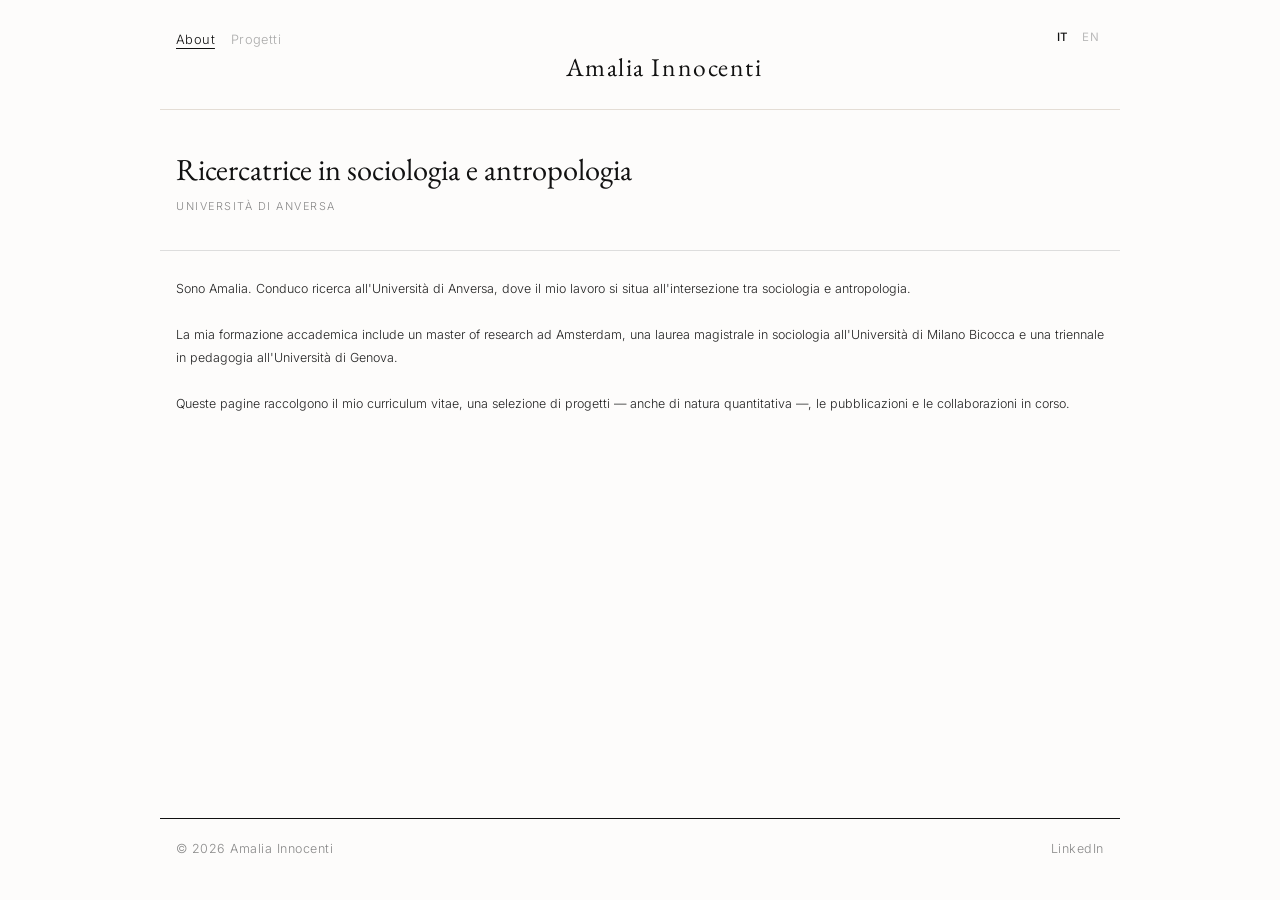
==== index.html @ 6393c8f6 "Rename site name from Amalia to Amalia Innocenti Updates title tags, header site name, and footer co" ====
<!DOCTYPE html>
<html lang="it">
<head>
  <meta charset="UTF-8">
  <meta name="viewport" content="width=device-width, initial-scale=1.0">
  <title>Amalia Innocenti</title>
  <link rel="stylesheet" href="style.css">
</head>
<body>
<div class="page-wrapper">

<header>
  <div class="header-top">
    <nav>
      <a href="index.html" class="active">About</a>
      <a href="progetti.html" data-i18n="nav_projects">Progetti</a>
    </nav>
    <div class="site-name">Amalia Innocenti</div>
    <div class="lang-switcher">
      <button class="lang-btn" data-lang="it">IT</button>
      <button class="lang-btn" data-lang="en">EN</button>
    </div>
  </div>
</header>

<div class="page-title page-title--hero">
  <h1 data-i18n="home_title">Ricercatore in sociologia e antropologia</h1>
  <p data-i18n="home_sub">Università di Anversa</p>
</div>

<hr>

<div class="section section--hero">
  <p data-i18n="home_p1">Sono Amalia. Conduco ricerca all'Università di Anversa, dove mi occupo di sociologia e antropologia.</p>
  <p data-i18n="home_p2">Mi sono formato attraverso un master of research ad Amsterdam, una laurea magistrale in sociologia all'Università di Milano Bicocca e una triennale in pedagogia all'Università di Genova.</p>
  <p data-i18n="home_p3">Queste pagine raccolgono il mio curriculum vitae, una selezione di progetti — anche di natura quantitativa —, le pubblicazioni e le collaborazioni.</p>
</div>

<div class="spacer" id="spacer"></div>

<footer>
  <span>© 2026 Amalia Innocenti</span>
  <div class="footer-links">
    
    <a href="https://be.linkedin.com/in/amalia-innocenti">LinkedIn</a>
  </div>
</footer>

<script src="lang.js"></script>
<script>
  function fitSpacer() {
    const spacer = document.getElementById('spacer');
    const wrapper = document.querySelector('.page-wrapper');
    spacer.style.height = '0';
    wrapper.style.minHeight = '0';        // rimuove il vincolo per misurare il contenuto reale
    const contentH = wrapper.scrollHeight;
    wrapper.style.minHeight = '';         // ripristina min-height: 100vh da CSS
    const remaining = window.innerHeight - contentH;
    if (remaining > 0) spacer.style.height = remaining + 'px';
  }
  window.addEventListener('load', fitSpacer);
  window.addEventListener('resize', fitSpacer);
</script>
</div>
</body>
</html>
---- style.css ----
@import url('https://fonts.googleapis.com/css2?family=EB+Garamond:ital,wght@0,400;0,500;1,400&family=Inter:wght@300;400;700&display=swap');

*, *::before, *::after { box-sizing: border-box; margin: 0; padding: 0; }

html { font-size: 16px; }

body {
  font-family: 'Inter', system-ui, sans-serif;
  font-weight: 300;
  color: #111;
  line-height: 1.75;
  background-color: #fdfcfb;
}

.page-wrapper {
  width: 100%;
  background: #fdfcfb;
  min-height: 100vh;
}

.spacer { display: block; }

a { color: #111; text-decoration: none; }
a:hover { text-decoration: underline; }

/* ── HEADER ── */
header {
  padding: 0 1rem;
  max-width: 960px;
  margin: 0 auto;
  border-bottom: 1px solid #e4ddd5;
}

.header-top {
  display: grid;
  grid-template-columns: 1fr auto 1fr;
  align-items: start;
  padding: 1.8rem 0 1.2rem;
}

.site-name {
  font-family: 'EB Garamond', Georgia, serif;
  font-size: 1.6rem;
  font-weight: 400;
  letter-spacing: 0.06em;
  text-align: center;
  margin-top: 1rem;
  margin-left: 3rem;
}

nav {
  display: flex;
  flex-wrap: nowrap;
  gap: 0 1rem;
  font-size: 0.8rem;
  letter-spacing: 0.03em;
}

nav a { color: #aaa; }
nav a:hover { color: #111; text-decoration: none; }
nav a.active { color: #111; text-decoration: underline; text-underline-offset: 4px; }

/* ── LANGUAGE SWITCHER ── */
.lang-switcher {
  display: flex;
  gap: 0.3rem;
  justify-self: end;
}

.lang-btn {
  background: none;
  border: none;
  cursor: pointer;
  font-family: 'Inter', system-ui, sans-serif;
  font-size: 0.72rem;
  font-weight: 400;
  letter-spacing: 0.08em;
  color: #bbb;
  padding: 0.1rem 0.25rem;
  transition: color .15s;
}

.lang-btn:hover { color: #555; }
.lang-btn.active { color: #111; font-weight: 500; }

/* ── PAGE TITLE ── */
.page-title {
  padding: 2rem 1rem 0;
  max-width: 960px;
  margin: 0 auto;
}

.page-title--hero {
  padding-top: 2.5rem;
  padding-bottom: 0.5rem;
}

.section--hero {
  padding-top: 2.5rem;
  padding-bottom: 4rem;
}

.section--hero p {
  font-size: 0.78rem;
  line-height: 1.9;
  margin-bottom: 1.4rem;
  color: #222;
}

.section--hero p:last-child { margin-bottom: 0; }

.page-title h1 {
  font-family: 'EB Garamond', Georgia, serif;
  font-size: 1.9rem;
  font-weight: 400;
  line-height: 1.3;
  margin-bottom: 0.5rem;
}

.page-title p {
  font-size: 0.68rem;
  letter-spacing: 0.14em;
  text-transform: uppercase;
  color: #888;
}

/* ── SECTIONS ── */
.section {
  padding: 1.6rem 1rem 0;
  max-width: 960px;
  margin: 0 auto;
}

hr {
  border: none;
  border-top: 1px solid #ddd;
  max-width: 960px;
  margin: 1.6rem auto 0;
  padding: 0 1rem;
}

h2 {
  font-family: 'EB Garamond', Georgia, serif;
  font-size: 1.1rem;
  font-weight: 500;
  letter-spacing: 0.02em;
  margin-bottom: 0.9rem;
}

p { margin-bottom: 0.9rem; font-size: 0.95rem; color: #333; }
p:last-child { margin-bottom: 0; }

/* ── PUB LIST ── */
.pub-list { list-style: none; }

.pub-list li {
  padding: 1rem 0;
  border-bottom: 1px solid #eee;
  font-size: 0.92rem;
}

.pub-list li:first-child { border-top: 1px solid #eee; }

.pub-year { font-size: 0.75rem; letter-spacing: 0.08em; color: #888; margin-bottom: 0.2rem; }

.pub-title {
  font-family: 'EB Garamond', Georgia, serif;
  font-size: 1rem;
  line-height: 1.4;
  margin-bottom: 0.2rem;
}

.pub-journal { font-size: 0.82rem; color: #666; }

.pub-link {
  display: inline-block;
  margin-top: 0.3rem;
  font-size: 0.78rem;
  color: #111;
  text-decoration: underline;
}

/* ── ABOUT LAYOUT ── */
.about-cols {
  display: grid;
  grid-template-columns: 150px 1fr;
  gap: 2rem;
  align-items: start;
}

.photo-placeholder {
  width: 150px;
  aspect-ratio: 3/4;
  background: #f0f0f0;
  border: 1px solid #ddd;
  display: flex;
  align-items: center;
  justify-content: center;
  font-size: 0.7rem;
  letter-spacing: 0.1em;
  color: #bbb;
  text-transform: uppercase;
}

/* ── PROJECT CARDS ── */
.proj-card {
  display: grid;
  grid-template-columns: 72px 1fr;
  gap: 1.2rem;
  padding: 1.3rem 0;
  border-bottom: 1px solid #eee;
}

.proj-card:first-of-type { border-top: 1px solid #eee; }

.proj-img {
  width: 72px;
  height: 72px;
  border: 1px solid #e4ddd5;
  flex-shrink: 0;
  object-fit: cover;
}

.proj-img--geo1    { background: linear-gradient(135deg, #c8dfc8 0%, #7aaa8a 100%); }
.proj-img--geo2    { background: linear-gradient(135deg, #d4e8c2 0%, #8ab87a 100%); }
.proj-img--twitter { background: linear-gradient(135deg, #c2d4e8 0%, #6a9fc0 100%); }
.proj-img--reddit  { background: linear-gradient(135deg, #e8d4c2 0%, #c08060 100%); }

.proj-title {
  font-family: 'EB Garamond', Georgia, serif;
  font-size: 0.9rem;
  margin-bottom: 0.3rem;
  color: #111;
  white-space: nowrap;
  overflow: hidden;
  text-overflow: ellipsis;
}

.section p {
  text-align: justify;
}

.proj-desc {
  font-size: 0.82rem;
  color: #666;
  line-height: 1.6;
  margin-bottom: 0.5rem;
}

.find-more {
  font-size: 0.75rem;
  color: #111;
  text-decoration: underline;
  text-underline-offset: 3px;
  letter-spacing: 0.03em;
}

.find-more:hover { color: #555; text-decoration: underline; }

/* ── CODE BLOCK ── */
.code-block {
  background: #1e1e2e;
  border-radius: 6px;
  margin-top: 1.4rem;
  overflow: hidden;
  box-shadow: 0 4px 20px rgba(0,0,0,0.18);
}

.code-block-header {
  background: #2a2a3d;
  padding: 0.55rem 1rem;
  display: flex;
  align-items: center;
  gap: 0.35rem;
}

.dot {
  width: 11px;
  height: 11px;
  border-radius: 50%;
  flex-shrink: 0;
}
.dot--red    { background: #ff5f57; }
.dot--yellow { background: #febc2e; }
.dot--green  { background: #28c840; }

.code-block-lang {
  margin-left: auto;
  font-size: 0.63rem;
  letter-spacing: 0.12em;
  text-transform: uppercase;
  color: #555;
  font-family: 'Inter', system-ui, sans-serif;
}

.code-block pre {
  font-family: 'Menlo', 'Courier New', monospace;
  font-size: 0.76rem;
  line-height: 1.75;
  color: #cdd6f4;
  margin: 0;
  padding: 1.2rem 1.4rem;
  max-height: 300px;
  overflow-y: auto;
  overflow-x: auto;
}

.code-block pre::-webkit-scrollbar { width: 5px; height: 5px; }
.code-block pre::-webkit-scrollbar-track { background: #1e1e2e; }
.code-block pre::-webkit-scrollbar-thumb { background: #44445a; border-radius: 3px; }

.code-label {
  font-size: 0.68rem;
  letter-spacing: 0.12em;
  text-transform: uppercase;
  color: #aaa;
  margin-bottom: 0.5rem;
}

/* ── PROJECT HERO IMAGE ── */
.project-hero-img {
  width: 100%;
  height: 220px;
  object-fit: cover;
  display: block;
  margin-top: 1.4rem;
}

.hero-img-wrap {
  position: relative;
  margin-top: 1.4rem;
}

.hero-img-wrap .project-hero-img {
  margin-top: 0;
}

.twitter-badge {
  position: absolute;
  top: 0.8rem;
  left: 1rem;
  width: 28px;
  height: 28px;
  filter: drop-shadow(0 1px 4px rgba(0,0,0,0.5));
}

/* ── PROJECT LIST ── */
.project-list { list-style: none; }

.project-list li {
  padding: 1rem 0;
  border-bottom: 1px solid #eee;
}

.project-list li:first-child { border-top: 1px solid #eee; }

.project-meta { font-size: 0.75rem; color: #888; letter-spacing: 0.06em; margin-bottom: 0.2rem; }
.project-name { font-family: 'EB Garamond', Georgia, serif; font-size: 1rem; margin-bottom: 0.2rem; }
.project-desc { font-size: 0.88rem; color: #555; }

/* ── CONTACT LIST ── */
.contact-list { list-style: none; }

.contact-list li {
  display: grid;
  grid-template-columns: 130px 1fr;
  gap: 0.5rem;
  padding: 0.85rem 0;
  border-bottom: 1px solid #eee;
  font-size: 0.92rem;
}

.contact-list li:first-child { border-top: 1px solid #eee; }
.contact-label { font-size: 0.75rem; letter-spacing: 0.08em; color: #888; padding-top: 0.1rem; }

/* ── WIP / COMING SOON ── */
.wip-note {
  font-size: 0.88rem;
  color: #888;
  font-style: italic;
  margin-bottom: 1.4rem;
}

.coming-soon-tag {
  display: inline-block;
  font-size: 0.62rem;
  letter-spacing: 0.12em;
  text-transform: uppercase;
  background: #f0ebe4;
  color: #999;
  padding: 0.1rem 0.45rem;
  border-radius: 2px;
  vertical-align: middle;
}

.pub-coming-soon .pub-title { color: #888; }

.wip-img-section {
  padding-top: 2rem;
  padding-bottom: 2rem;
  text-align: center;
}

.wip-img {
  width: 100%;
  max-height: 320px;
  object-fit: cover;
  border-radius: 3px;
  display: block;
  filter: grayscale(15%);
}

.wip-caption {
  font-size: 0.72rem;
  color: #bbb;
  letter-spacing: 0.08em;
  margin-top: 0.6rem;
  font-style: italic;
}

/* ── RESEARCH ENTRIES ── */
.rentry {
  display: grid;
  grid-template-columns: calc(928px * 4 / 12) 1fr;
  column-gap: calc(928px / 12);
  align-items: start;
  padding: 1.6rem 0;
}

.rentry-img {
  width: 100%;
  aspect-ratio: 1;
  border-radius: 50%;
  object-fit: contain;
  background: #f4f2ee;
  display: block;
}

.rentry-sub {
  font-size: 0.68rem;
  letter-spacing: 0.1em;
  text-transform: uppercase;
  color: #888;
  margin-bottom: 0.6rem;
}

.rentry-title {
  font-family: 'EB Garamond', Georgia, serif;
  font-size: 1.7rem;
  font-weight: 700;
  color: #111;
  margin-bottom: 0.7rem;
  line-height: 1.25;
}

.rentry-desc {
  font-size: 0.95rem;
  color: #333;
  line-height: 1.8;
  text-align: justify;
  margin-bottom: 0.5rem;
}

/* ── FOOTER ── */
footer {
  max-width: 960px;
  margin: 2rem auto 0;
  padding: 1.2rem 1rem 2.5rem;
  border-top: 1px solid #111;
  display: flex;
  justify-content: space-between;
  align-items: center;
  font-size: 0.78rem;
  color: #888;
  letter-spacing: 0.04em;
}

footer a { color: #888; }
footer a:hover { color: #111; text-decoration: none; }
.footer-links { display: flex; gap: 1.2rem; }


/* ── RESPONSIVE ── */
@media (max-width: 820px) {
  .rentry {
    grid-template-columns: 200px 1fr;
    column-gap: 1.6rem;
  }
}

@media (max-width: 640px) {
  header, .page-title, .section { padding-left: 1.1rem; padding-right: 1.1rem; }

  .header-top {
    grid-template-columns: 1fr 1fr;
    grid-template-rows: auto auto;
    gap: 0.5rem;
  }
  .site-name {
    grid-column: 1 / -1;
    text-align: left;
    margin-left: 0;
    margin-top: 0.3rem;
    order: -1;
  }
  nav { font-size: 0.75rem; }

  /* projects: full-width stacked layout */
  .rentry {
    display: block;
    padding: 2rem 0;
  }
  .rentry-img {
    display: block;
    width: 60vw;
    height: 60vw;
    max-width: 240px;
    max-height: 240px;
    margin: 0 auto 1.6rem;
    border-radius: 50%;
    object-fit: contain;
    background: #f4f2ee;
  }
  .rentry-body { width: 100%; }
  .rentry-title { font-size: 1.35rem; margin-bottom: 0.5rem; }
  .rentry-sub   { font-size: 0.68rem; margin-bottom: 0.8rem; }
  .rentry-desc  { font-size: 0.92rem; line-height: 1.8; text-align: left; margin-bottom: 0.7rem; }

  .section p { text-align: left; }
  .section--hero p { font-size: 0.9rem; }

  .about-cols { grid-template-columns: 1fr; }
  .contact-list li { grid-template-columns: 1fr; }

  footer {
    padding: 1rem 1.1rem 2rem;
    flex-direction: column;
    gap: 0.5rem;
    align-items: flex-start;
  }
}
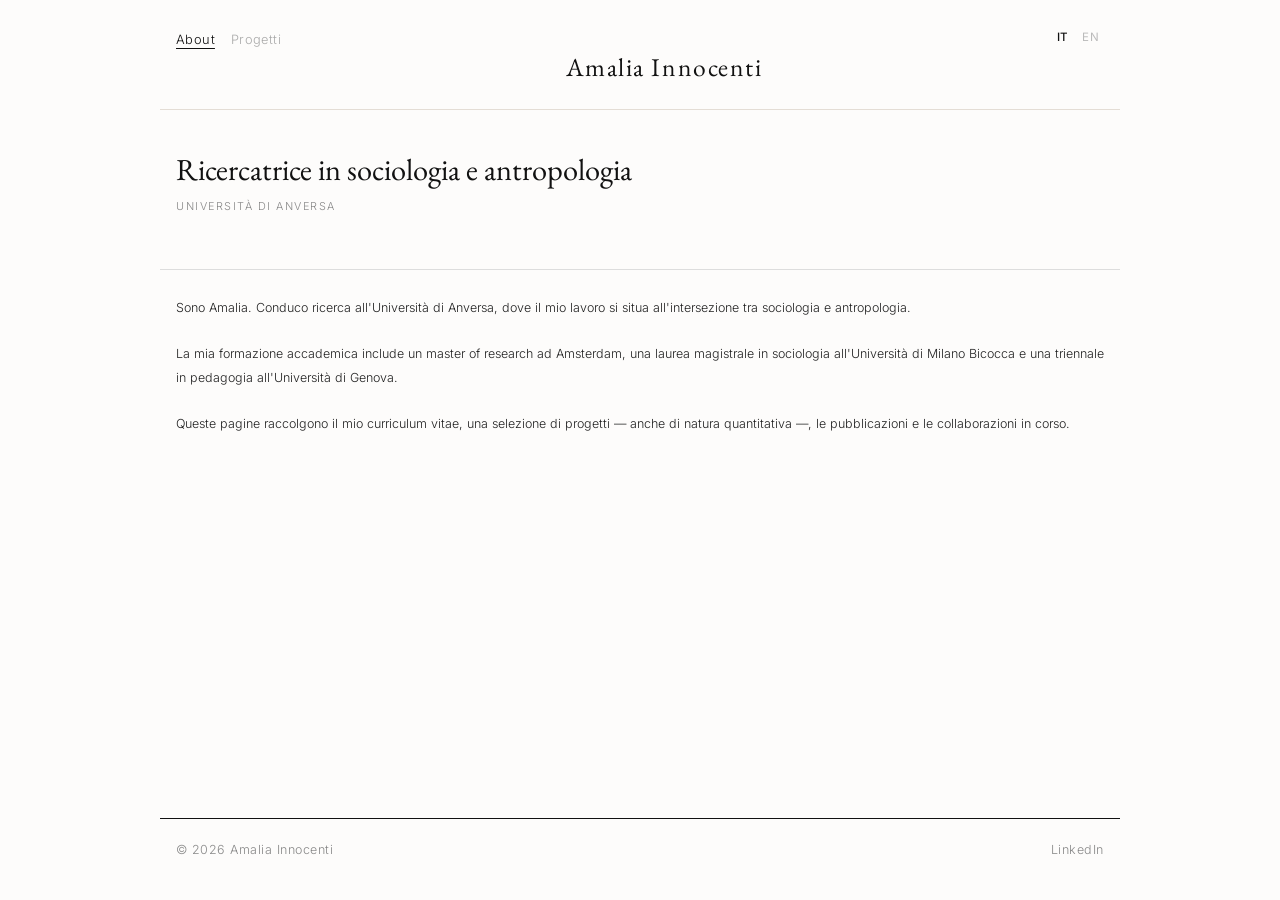
==== commit c7c8f0f7: "Fix feminine title, increase vertical spacing between projects - index.html: Ricercatore → Ricercatr" ====
--- a/index.html
+++ b/index.html
@@ -24,7 +24,7 @@
 </header>
 
 <div class="page-title page-title--hero">
-  <h1 data-i18n="home_title">Ricercatore in sociologia e antropologia</h1>
+  <h1 data-i18n="home_title">Ricercatrice in sociologia e antropologia</h1>
   <p data-i18n="home_sub">Università di Anversa</p>
 </div>
 
@@ -42,7 +42,7 @@
   <span>© 2026 Amalia Innocenti</span>
   <div class="footer-links">
     
-    <a href="https://be.linkedin.com/in/amalia-innocenti">LinkedIn</a>
+    <a href="https://be.linkedin.com/in/amalia-innocenti" target="_blank" rel="noopener noreferrer">LinkedIn</a>
   </div>
 </footer>
 
--- a/style.css
+++ b/style.css
@@ -135,7 +135,7 @@
   border: none;
   border-top: 1px solid #ddd;
   max-width: 960px;
-  margin: 1.6rem auto 0;
+  margin: 2.8rem auto 0;
   padding: 0 1rem;
 }
 
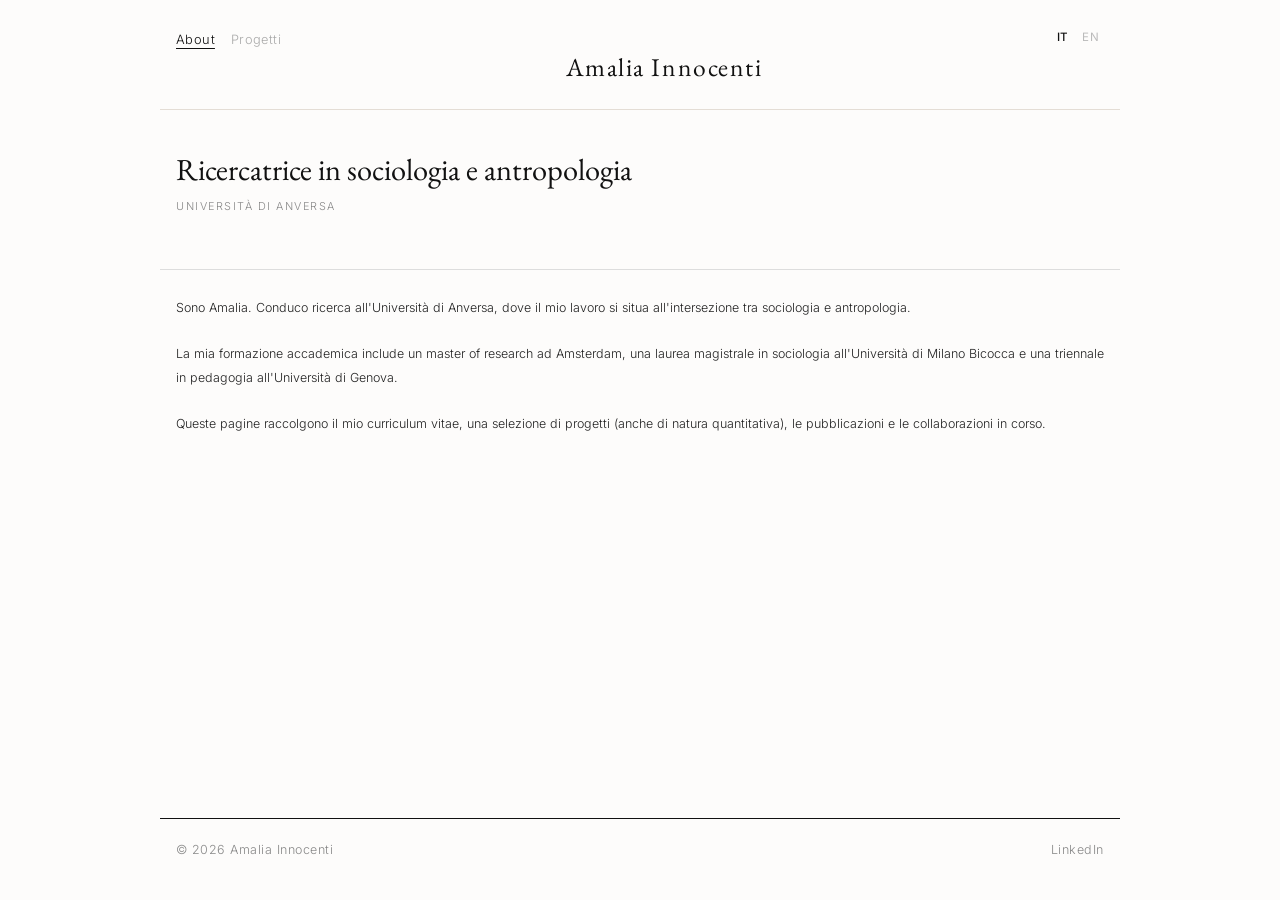
==== commit 4430e3df: "Remove AI-style em dashes from about page" ====
--- a/index.html
+++ b/index.html
@@ -4,6 +4,7 @@
   <meta charset="UTF-8">
   <meta name="viewport" content="width=device-width, initial-scale=1.0">
   <title>Amalia Innocenti</title>
+  <link rel="icon" href="favicon.svg" type="image/svg+xml">
   <link rel="stylesheet" href="style.css">
 </head>
 <body>
@@ -13,7 +14,7 @@
   <div class="header-top">
     <nav>
       <a href="index.html" class="active">About</a>
-      <a href="progetti.html" data-i18n="nav_projects">Progetti</a>
+      <a href="progetti/" data-i18n="nav_projects">Progetti</a>
     </nav>
     <div class="site-name">Amalia Innocenti</div>
     <div class="lang-switcher">
@@ -33,7 +34,7 @@
 <div class="section section--hero">
   <p data-i18n="home_p1">Sono Amalia. Conduco ricerca all'Università di Anversa, dove mi occupo di sociologia e antropologia.</p>
   <p data-i18n="home_p2">Mi sono formato attraverso un master of research ad Amsterdam, una laurea magistrale in sociologia all'Università di Milano Bicocca e una triennale in pedagogia all'Università di Genova.</p>
-  <p data-i18n="home_p3">Queste pagine raccolgono il mio curriculum vitae, una selezione di progetti — anche di natura quantitativa —, le pubblicazioni e le collaborazioni.</p>
+  <p data-i18n="home_p3">Queste pagine raccolgono il mio curriculum vitae, una selezione di progetti (anche di natura quantitativa), le pubblicazioni e le collaborazioni.</p>
 </div>
 
 <div class="spacer" id="spacer"></div>
--- a/style.css
+++ b/style.css
@@ -428,13 +428,42 @@
 }
 
 .rentry-img {
-  width: 100%;
-  aspect-ratio: 1;
+  width: 300px;
+  height: 300px;
   border-radius: 50%;
-  object-fit: contain;
+  object-fit: cover;
   background: #f4f2ee;
   display: block;
 }
+
+.rentry-img--geo {
+  box-shadow: 0 0 0 1.5px #111;
+  cursor: zoom-in;
+}
+
+.rentry-img--map {
+  box-shadow: 0 0 0 1.5px #111;
+  cursor: zoom-in;
+  transition: filter .2s;
+}
+
+.rentry-img--map:hover { filter: brightness(0.88); }
+
+.rentry-img-wrap {
+  display: flex;
+  flex-direction: column;
+  align-items: center;
+  gap: 0.6rem;
+}
+
+.rentry-img-wrap p.rentry-img-caption {
+  font-size: 1.08rem;
+  color: #888;
+  font-style: italic;
+  text-align: left;
+  margin: 0;
+}
+
 
 .rentry-sub {
   font-size: 0.68rem;
@@ -446,7 +475,7 @@
 
 .rentry-title {
   font-family: 'EB Garamond', Georgia, serif;
-  font-size: 1.7rem;
+  font-size: 1.4rem;
   font-weight: 700;
   color: #111;
   margin-bottom: 0.7rem;
@@ -454,9 +483,9 @@
 }
 
 .rentry-desc {
-  font-size: 0.95rem;
+  font-size: 0.83rem;
   color: #333;
-  line-height: 1.8;
+  line-height: 1.9;
   text-align: justify;
   margin-bottom: 0.5rem;
 }
@@ -518,7 +547,7 @@
     max-height: 240px;
     margin: 0 auto 1.6rem;
     border-radius: 50%;
-    object-fit: contain;
+    object-fit: cover;
     background: #f4f2ee;
   }
   .rentry-body { width: 100%; }
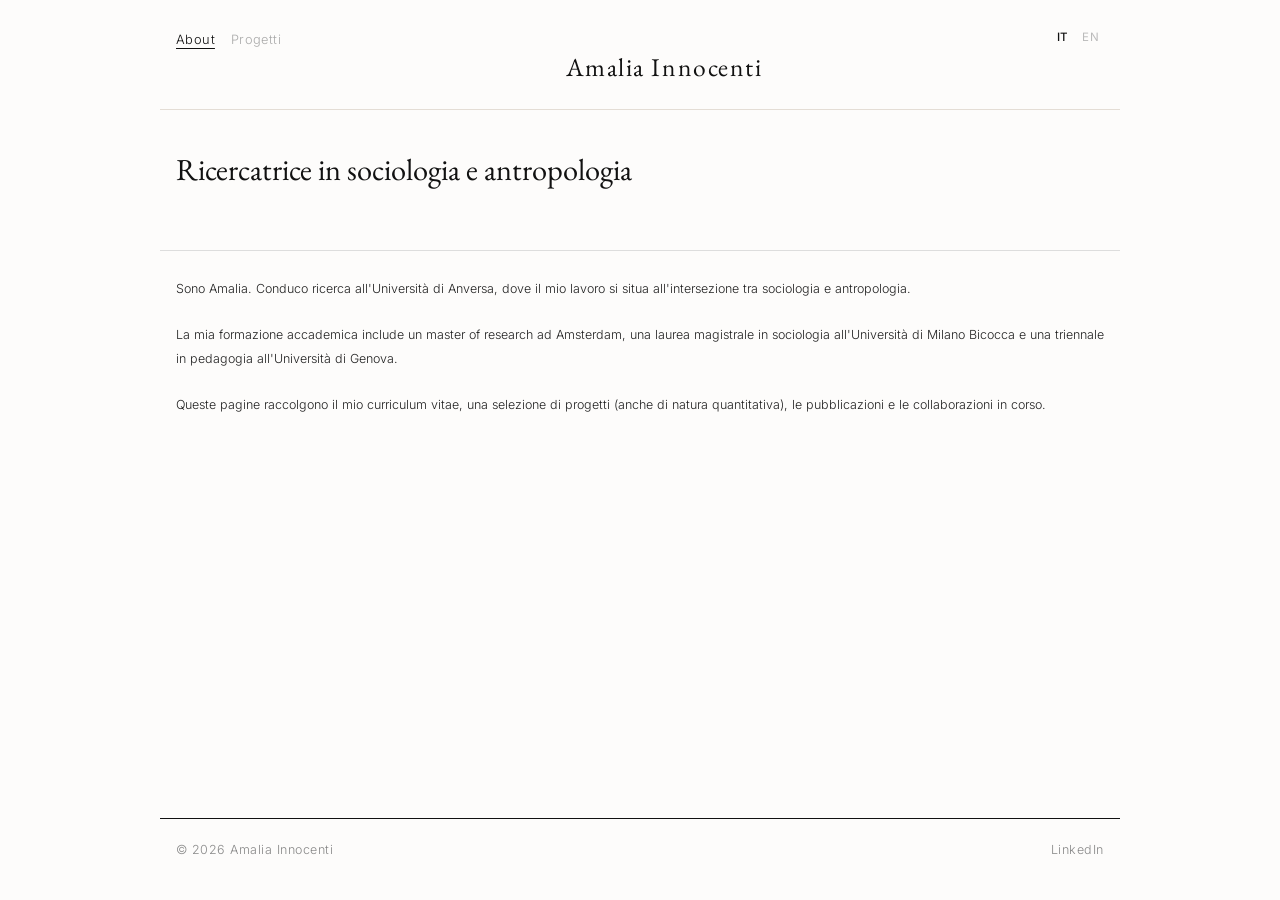
==== commit f49e8fbb: "Remove University of Antwerp subtitle from about page" ====
--- a/index.html
+++ b/index.html
@@ -26,7 +26,6 @@
 
 <div class="page-title page-title--hero">
   <h1 data-i18n="home_title">Ricercatrice in sociologia e antropologia</h1>
-  <p data-i18n="home_sub">Università di Anversa</p>
 </div>
 
 <hr>
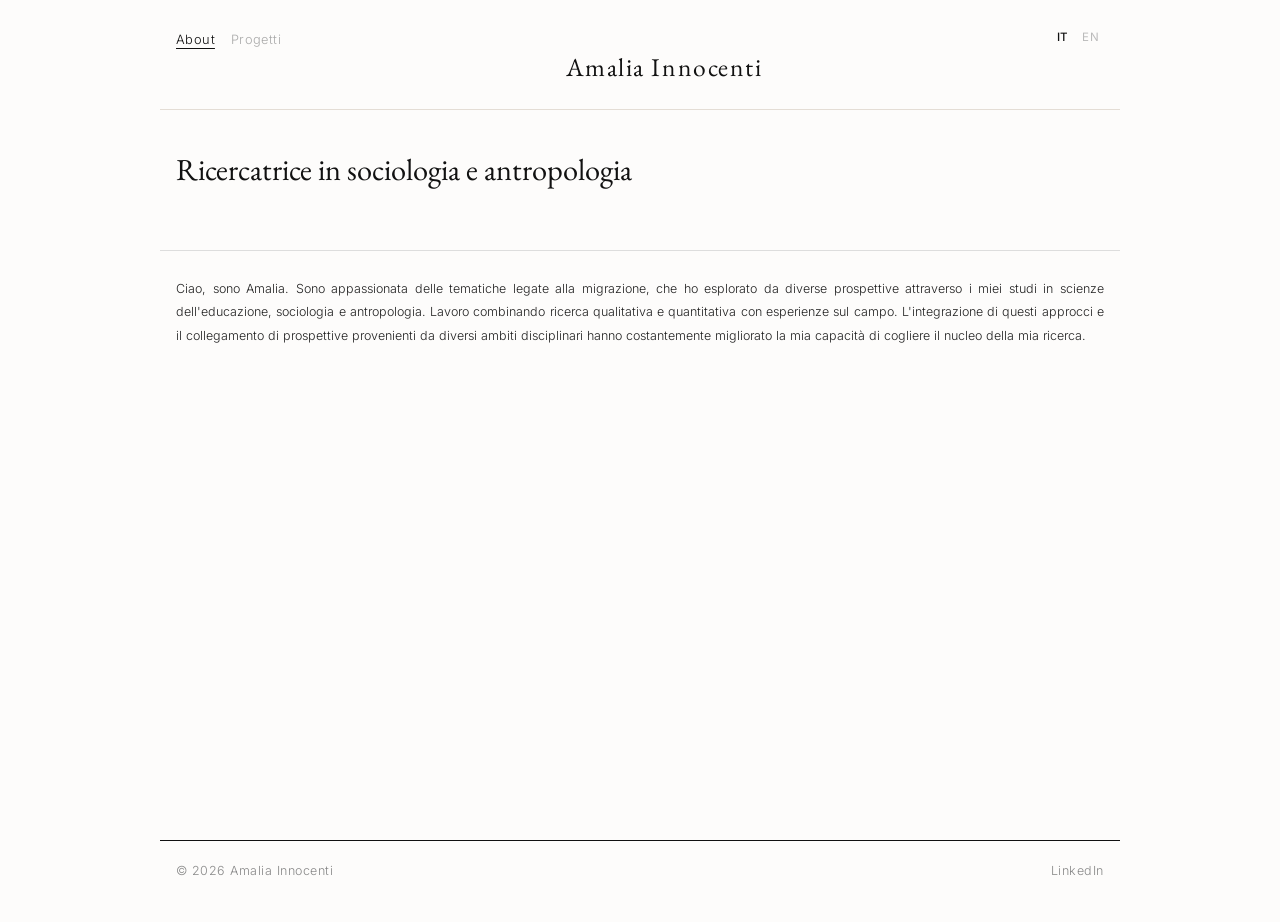
==== commit 59624227: "Update about page IT text" ====
--- a/index.html
+++ b/index.html
@@ -31,9 +31,9 @@
 <hr>
 
 <div class="section section--hero">
-  <p data-i18n="home_p1">Sono Amalia. Conduco ricerca all'Università di Anversa, dove mi occupo di sociologia e antropologia.</p>
-  <p data-i18n="home_p2">Mi sono formato attraverso un master of research ad Amsterdam, una laurea magistrale in sociologia all'Università di Milano Bicocca e una triennale in pedagogia all'Università di Genova.</p>
-  <p data-i18n="home_p3">Queste pagine raccolgono il mio curriculum vitae, una selezione di progetti (anche di natura quantitativa), le pubblicazioni e le collaborazioni.</p>
+  <p data-i18n="home_p1">Ciao, sono Amalia. Sono appassionata delle tematiche legate alla migrazione, che ho esplorato da diverse prospettive attraverso i miei studi in scienze dell'educazione, sociologia e antropologia. Lavoro combinando ricerca qualitativa e quantitativa con esperienze sul campo. L'integrazione di questi approcci e il collegamento di prospettive provenienti da diversi ambiti disciplinari hanno costantemente migliorato la mia capacità di cogliere il nucleo della mia ricerca.</p>
+  <p data-i18n="home_p2"></p>
+  <p data-i18n="home_p3"></p>
 </div>
 
 <div class="spacer" id="spacer"></div>
--- a/style.css
+++ b/style.css
@@ -108,6 +108,7 @@
 }
 
 .section--hero p:last-child { margin-bottom: 0; }
+.section--hero p:empty { display: none; }
 
 .page-title h1 {
   font-family: 'EB Garamond', Georgia, serif;
